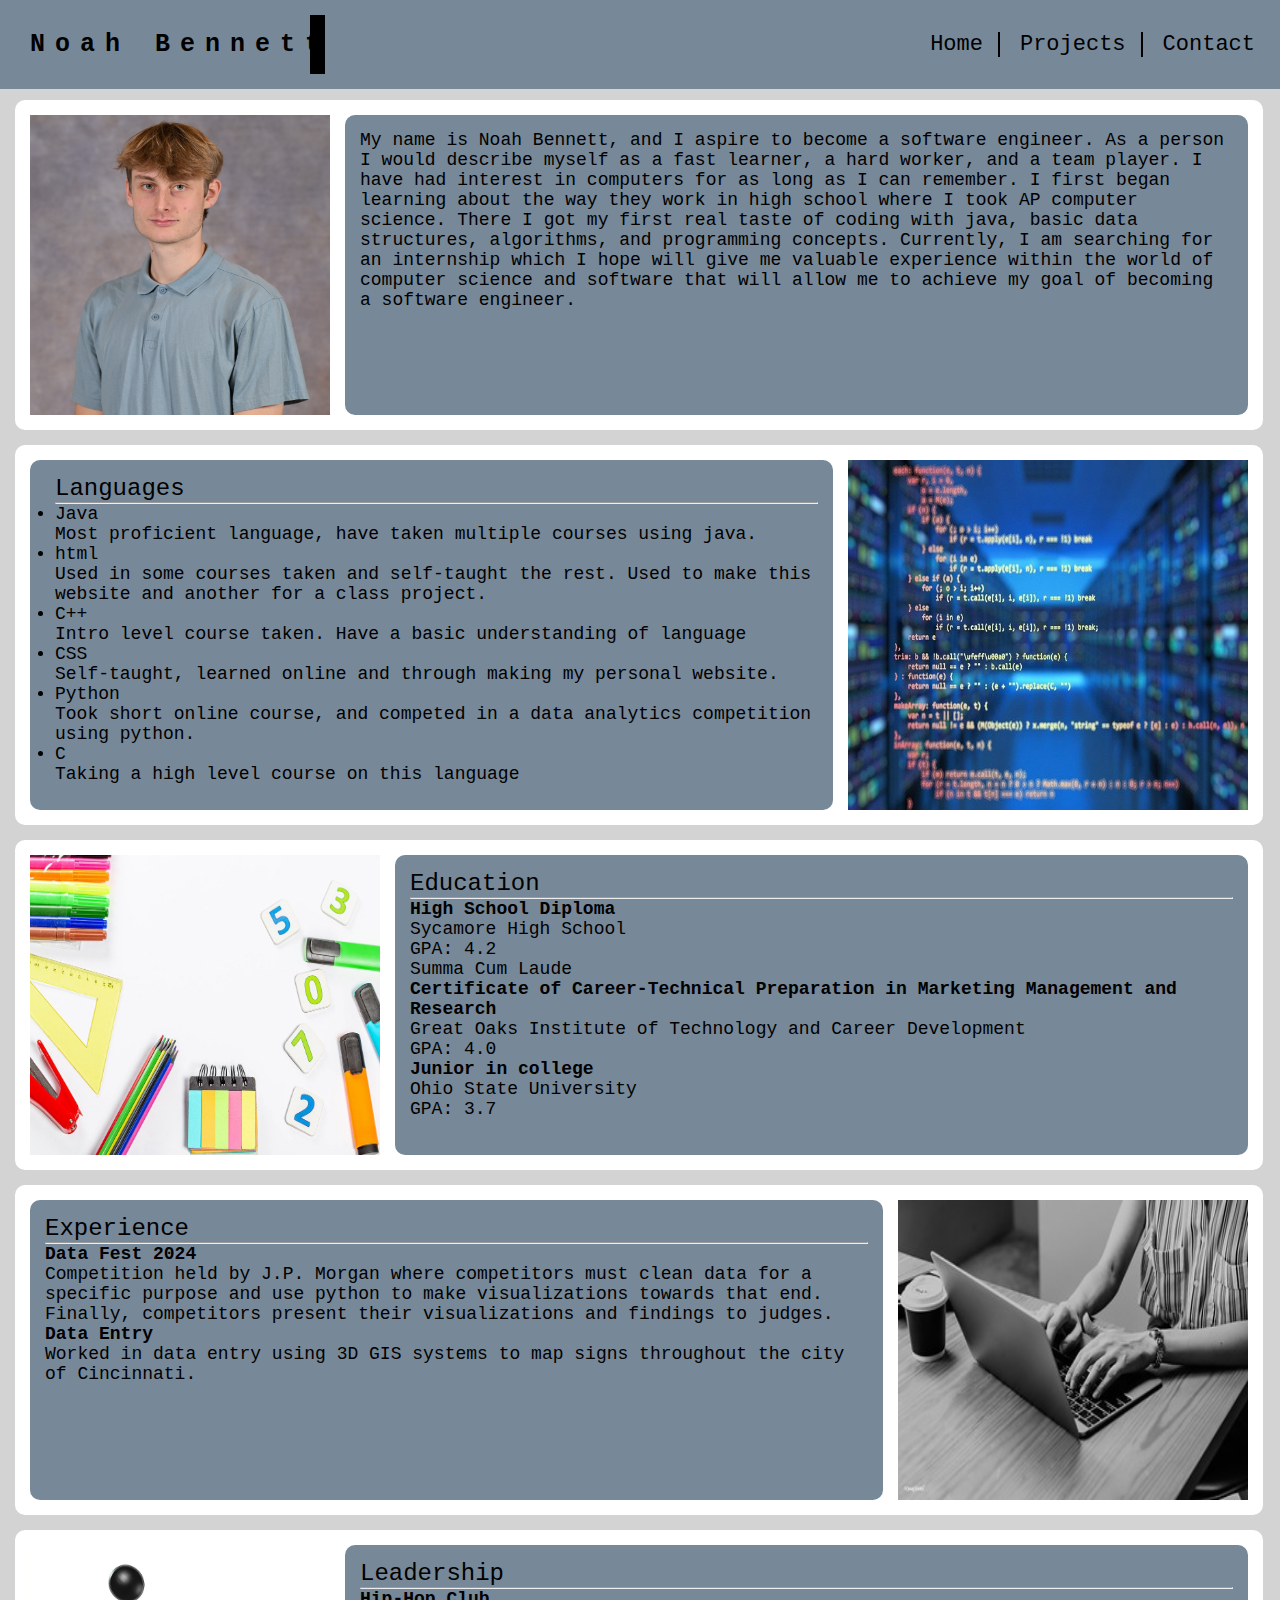
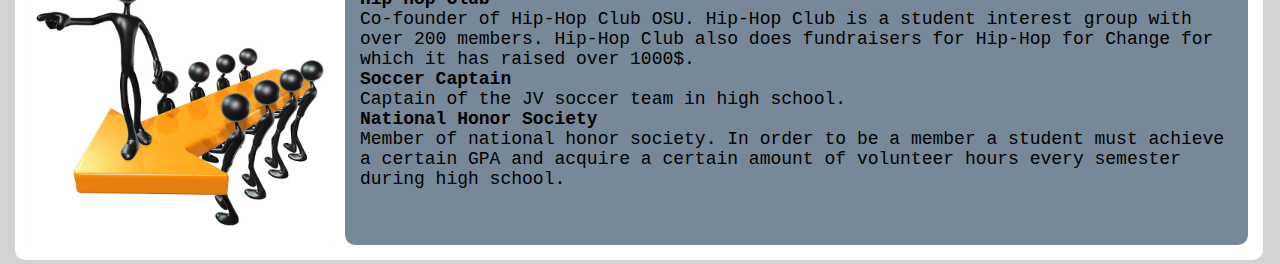
==== index.html @ b150de43 "Update and rename PersonalPage.html to index.html" ====
<!DOCTYPE html>
<html lang="en">
<head>
  <meta charset="UTF-8">
  <meta name="viewport" content="width=device-width, initial-scale=1.0">
  <title>Noah Bennett</title>
  <link rel="StyleSheet" href="StyleSheet.css">
</head>
<body style="background-color: lightgray;">

  <div class="navbar">
    <div class="header"> 
      <h2 class="hwords">Noah Bennett</h2> 
    </div>
      <ul class="buttons">
        <li class="homeli"><a class="homea" href="PersonalPage.html">Home</a></li>
        <li class="projects"><a class="proj" href="ProjectPage.html">Projects</a></li>
        <li class="contactp"><a class="contact" href="ContactPage.html">Contact</a></li>
      </ul>
    </div>

    <div class="picdesc">
        <img class="pic" src="ADG_5343.JPG" width="300" height="300"></img>
        <p class="desc">
            My name is Noah Bennett, and I aspire to become a software engineer. As a person I would 
            describe myself as a fast learner, a hard worker, and a team player. I have had interest 
            in computers for as long as I can remember. I first began learning about the way they work
            in high school where I took AP computer science. There I got my first real taste of coding 
            with java, basic data structures, algorithms, and programming concepts. Currently, I am
            searching for an internship which I hope will give me valuable experience within the world
            of computer science and software that will allow me to achieve my goal of becoming a
            software engineer. 
        </p>
    </div>

    <div class="languages">
        <ul class="langlist"> 
            Languages 
            <p><hr></p>
            <li class="lang">Java</li>
            <p style="font-size:18px">Most proficient language, have taken multiple courses using java.</p>
            <li class="lang">html</li>
            <p style="font-size:18px">Used in some courses taken and self-taught the rest. Used to
                make this website and another for a class project.
            </p>
            <li class="lang">C++</li>
            <p style="font-size:18px">Intro level course taken. Have a basic understanding of language</p>
            <li class="lang">CSS</li>
            <p style="font-size:18px"> Self-taught, learned online and through making my personal 
                website.
            </p>
            <li class="lang">Python</li>
            <p style="font-size:18px">Took short online course, and competed in a data analytics
                competition using python.
            </p>
            <li class="lang">C</li>
            <p style="font-size:18px">Taking a high level course on this language</p>
        </ul>
        <img class="pic2" src="CodingImage.JPG" width="400" height="350"></img>
    </div>

    <div class="education"> 
        <img src="SchoolSupplies.JPG" width="350" height="300"></img>
        <dl class="edlist">
            Education
            <p><hr></p>
            <dt class="diploma">High School Diploma</dt>
            <dd class="school">Sycamore High School</dd>
            <dd class="school">GPA: 4.2</dd>
            <dd class="school">Summa Cum Laude</dd>
            <dt class="diploma">Certificate of Career-Technical Preparation in Marketing Management and Research</dt>
            <dd class="school">Great Oaks Institute of Technology and Career Development</dd>
            <dd class="school">GPA: 4.0</dd>
            <dt class="diploma">Junior in college</dt>
            <dd class="school">Ohio State University</dd>
            <dd class="school">GPA: 3.7</dd>
        </dl>
    </div>

    <div class="experience">
        <dl class="explist">
            Experience
            <p><hr></p>
            <dt class="exp">Data Fest 2024</dt>
            <dd class="expinfo">Competition held by J.P. Morgan where competitors must clean data for a 
                specific purpose and use python to make visualizations towards that end. Finally, 
                competitors present their visualizations and findings to judges.</dd>
            <dt class="exp">Data Entry</dt>
            <dd class="expinfo">Worked in data entry using 3D GIS systems to map signs throughout
                the city of Cincinnati.
            </dd>
        </dl>
        <img src="WorkImage.JPG" width="350" height="300"></img>
    </div>

    <div class="leadership">
        <img src="Leadership.JPG" width="350" height="300"></img>
        <dl class="leadlist">
            Leadership
            <p><hr></p>
            <dt class="lead">Hip-Hop Club</dt>
            <dd class="leadinfo">Co-founder of Hip-Hop Club OSU. Hip-Hop Club is a student interest
                group with over 200 members. Hip-Hop Club also does fundraisers for Hip-Hop for Change
                for which it has raised over 1000$.
            </dd>
            <dt class="lead">Soccer Captain</dt>
            <dd class="leadinfo">Captain of the JV soccer team in high school.
            </dd>
            <dt class="lead">National Honor Society</dt>
            <dd class="leadinfo">Member of national honor society. In order to be a member a student must
                achieve a certain GPA and acquire a certain amount of volunteer hours every semester
                during high school.
            </dd>
        </dl>
    </div>
    
</body>
</html>
---- StyleSheet.css ----
*{
    margin:0;
    padding:0;
    box-sizing:border-box;
}

html,body{
    width: 100vw;
    max-width: 100%;
    min-height: 100vh;
}

body{
    overflow-x: hidden;
}

@media (max-width: 1512px) {
    html,body{
        overflow-x: hidden;
    }
    body{
        position:relative;
    }
}

@keyframes cursor {
    50% { border-color: transparent}
}

@keyframes typing {
    from {width: 0}
}

a:link{
    color: black;
}

a:visited{
    color: black;
}

a:hover{
    color: white;
}

.hwords{
    padding: 15px;
    font-size: 25px;
    letter-spacing: 10px;
    font-family: monospace;
    border-right: 15px solid;
    width: 310px;
    white-space: nowrap;
    overflow: hidden;
    animation: typing 2s steps(13),
    cursor 0.5s step-end infinite alternate;
}

.buttons{
    text-decoration: none;
    list-style: none;
    display: flex;
    flex-direction: row;
    overflow:auto;
}

.proj{
    text-decoration: none;
    font-family: monospace;
    font-size: 22px;
}

.projects{
    margin-left: 10px;
    margin-right: 10px;
    padding-right: 15px;
    border-right: 2px solid;
}

.homea{
    text-decoration: none;
    font-family: monospace;
    font-size: 22px;
}

.homeli{
    margin-left: 10px;
    margin-right: 10px;
    padding-right: 15px;
    border-right: 2px solid;
}

.contact{
    text-decoration: none;
    font-family: monospace;
    font-size: 22px;
}

.contactp{
    margin-left: 10px;
    margin-right: 10px;
}

.navbar{
    position: fixed;
    top: 0px;
    right: 0px;
    left: 0px;
    background-color: lightslategray;
    padding: 15px;
    display: flex;
    align-items: center;
    justify-content: space-between;
}

.pic {
    float: left;
    margin-right: 15px;
}
.picdesc{
    margin-left: 15px;
    display: flex;
    border-style: solid;
    width: 97.5%;
    margin-top: 100px;
    background-color: white;
    border-color: white;
    border-width: 15px;
    border-radius: 10px;
}

.desc{
    border-style: solid;
    overflow: hidden;
    font-size: 18px;
    font-family: monospace;
    border-color: lightslategray;
    background-color: lightslategray;
    border-width: 15px;
    border-radius: 10px;
}

.languages{
    border-style: solid;
    margin-left: 15px;
    margin-top: 15px;
    width: 97.5%;
    background-color: white;
    border-color: white;
    border-width: 15px;
    border-radius: 10px;
    overflow: hidden;
    display: flex;
    justify-content: space-between;
}

.langlist{
    border-width: 15px;
    border-radius: 10px;
    border-color: lightslategray;
    padding-left: 25px;
    padding-top: 15px;
    padding-right: 15px;
    padding-bottom: 15px;
    background-color: lightslategray;
    font-family: monospace;
    font-size: 24px;
    margin-right: 15px;
    overflow: hidden;
}

.lang{
    font-size: 18px;
}

.education{
    margin-left: 15px;
    display: flex;
    border-style: solid;
    width: 97.5%;
    margin-top: 15px;
    background-color: white;
    justify-content: space-between;
    border-color: white;
    border-width: 15px;
    border-radius: 10px;
}

.edlist{
    border-width: 15px;
    border-radius: 10px;
    border-color: lightslategray;
    padding: 15px;
    margin-left: 15px;
    background-color: lightslategray;
    font-family: monospace;
    font-size: 24px;
    overflow: hidden;
}

.school{
    font-size: 18px;
}

.diploma{
    font-size: 18px;
    font-weight: bold;
}

.experience{
    margin-left: 15px;
    display: flex;
    border-style: solid;
    width: 97.5%;
    margin-top: 15px;
    background-color: white;
    justify-content: space-between;
    border-color: white;
    border-width: 15px;
    border-radius: 10px;
}

.explist{
    border-width: 15px;
    border-radius: 10px;
    border-color: lightslategray;
    padding: 15px;
    margin-right: 15px;
    background-color: lightslategray;
    font-family: monospace;
    font-size: 24px;
    overflow: hidden;
}

.exp{
    font-size: 18px;
    font-weight: bold;
}

.expinfo{
    font-size: 18px;
}

.leadership{
    margin-left: 15px;
    display: flex;
    border-style: solid;
    width: 97.5%;
    margin-top: 15px;
    background-color: white;
    justify-content: space-between;
    border-color: white;
    border-width: 15px;
    border-radius: 10px;
}

.leadlist{
    border-width: 15px;
    border-radius: 10px;
    border-color: lightslategray;
    padding: 15px;
    margin-left: 15px;
    background-color: lightslategray;
    font-family: monospace;
    font-size: 24px;
    overflow: hidden;
}

.lead{
    font-size: 18px;
    font-weight: bold;
}

.leadinfo{
    font-size: 18px;
}

.contactdesc{
    margin-top: 100px;
    margin-left: 15px;
    margin-bottom: 15px;
    font-size: 18px;
    font-family: monospace;
    border-style: solid;
    width: 97.5%;
    background-color: white;
    border-color: white;
    border-width: 15px;
    border-radius: 10px;
}

.emailform {
    background-color: white;
    margin-left: 15px;
    padding: 10px;
    border-radius: 10px;
    width: 97.5%;
    margin: auto;
}

.contacttextbox {
    font-family: monospace;
    display: block;
    width: 100%;
    margin-top: 10px;
    font-size: 18px;
}

.contactor{
    width: 100%;
}

.contactor::placeholder{
    font-family: monospace;
}

.contactoremail{
    width: 100%;
}

.contactoremail::placeholder{
    font-family: monospace;
}

.contactmessage {
    font-family: monospace;
    width: 100%;
    padding: 8px;
    margin-top: 5px;
    margin-bottom: 10px;
    border-radius: 5px;
    border: 1px solid #ccc;
    box-sizing: border-box;
}

.sendbutton {
    font-family: monospace;
    width: 100%;
    padding: 10px;
    background-color: lightslategray;
    color: white;
    border: none;
    border-radius: 5px;
    cursor: pointer;
}

.sendbutton:hover {
    background-color: lightgray;
}

.projectspage{
    margin-top: 100px;
    margin-left: 15px;
    border-style: solid;
    width: 97.5%;
    background-color: white;
    border-color: white;
    border-width: 15px;
    border-radius: 10px;
}

.projsection{
    margin-bottom: 15px;
    border-width: 15px;
    border-radius: 10px;
    border-color: lightslategray;
    padding: 15px;
    background-color: lightslategray;
    overflow: hidden;
}

.projhead{
    font-size: 24px;
    font-family: monospace;
}

.projdesc{
    font-size: 18px;
    font-family: monospace;
}
.projpic{
    margin-right: 15px;
    float: left;
}
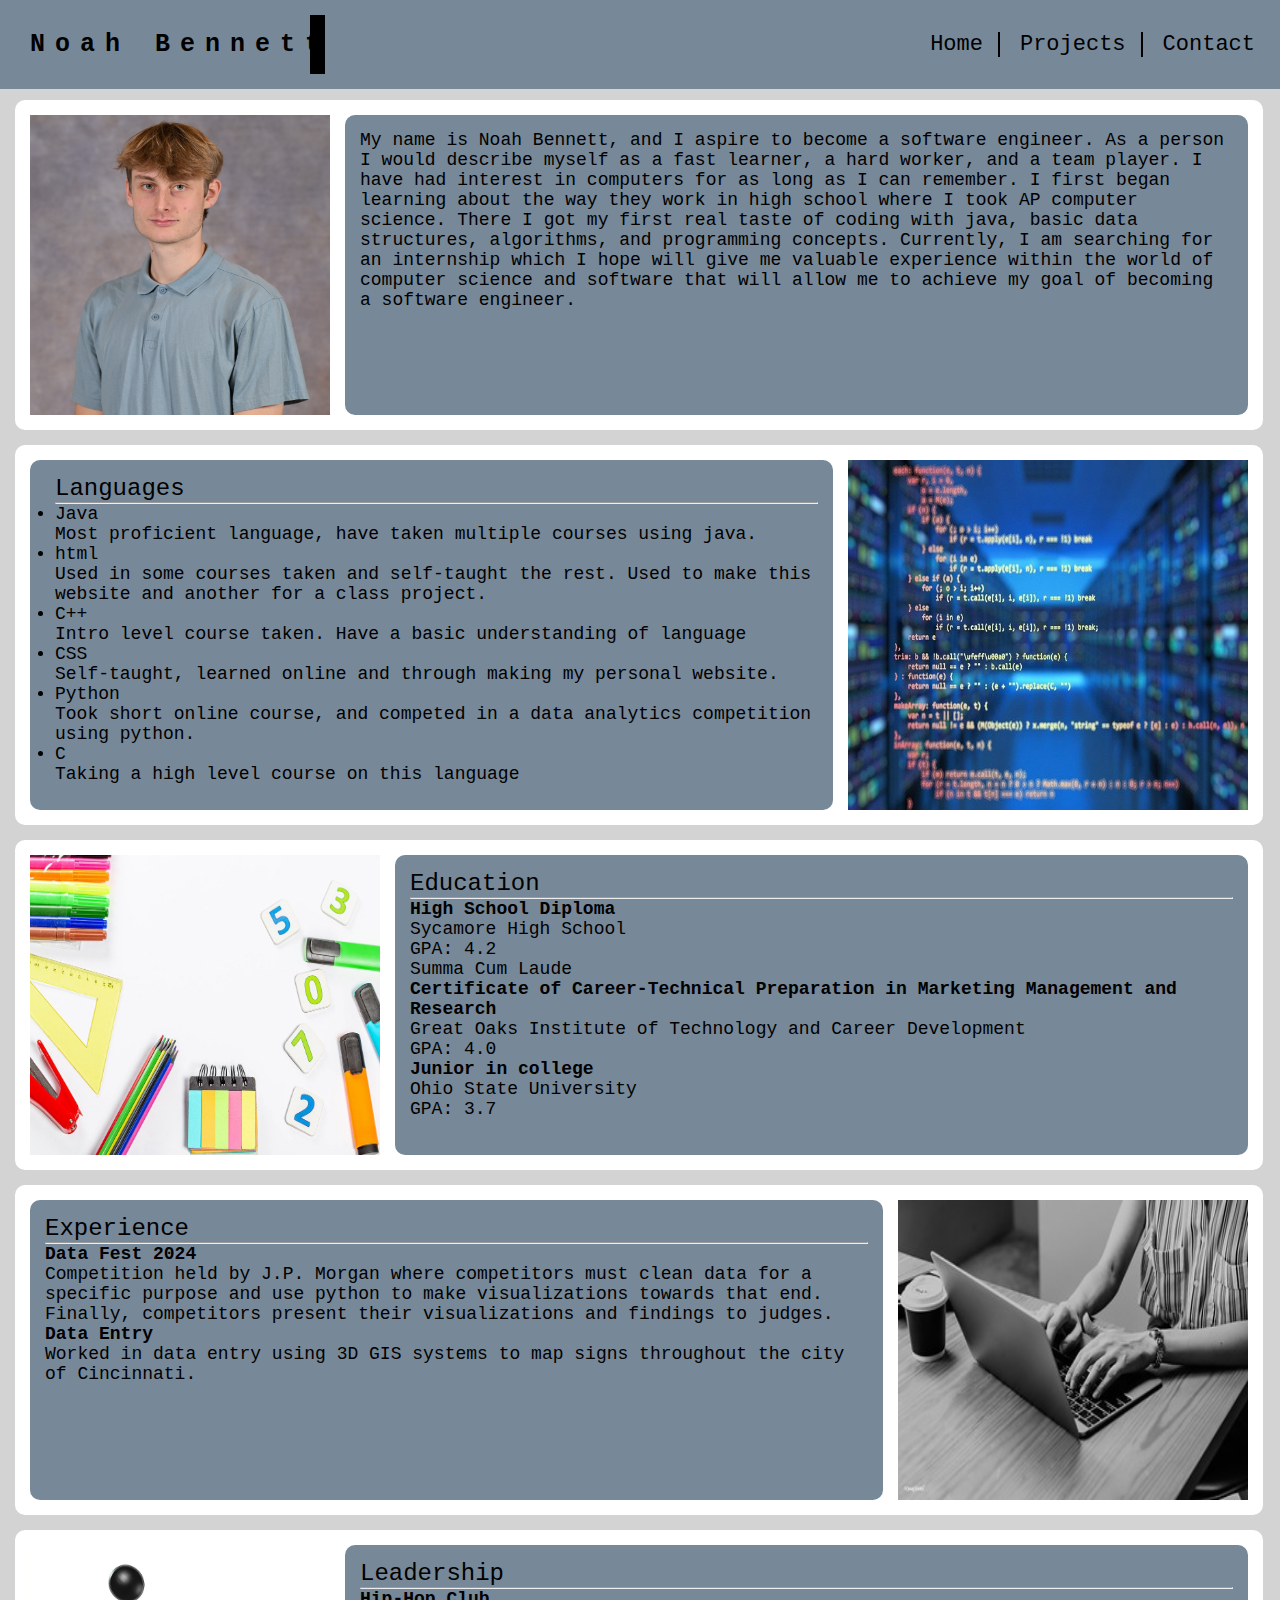
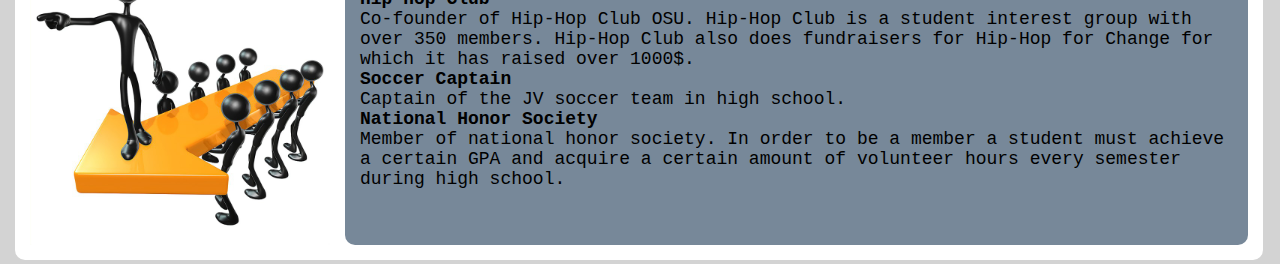
==== commit efa57d63: "Update index.html" ====
--- a/index.html
+++ b/index.html
@@ -13,14 +13,14 @@
       <h2 class="hwords">Noah Bennett</h2> 
     </div>
       <ul class="buttons">
-        <li class="homeli"><a class="homea" href="PersonalPage.html">Home</a></li>
+        <li class="homeli"><a class="homea" href="index.html">Home</a></li>
         <li class="projects"><a class="proj" href="ProjectPage.html">Projects</a></li>
         <li class="contactp"><a class="contact" href="ContactPage.html">Contact</a></li>
       </ul>
     </div>
 
     <div class="picdesc">
-        <img class="pic" src="ADG_5343.JPG" width="300" height="300"></img>
+        <img class="pic" src="Pictures/ADG_5343.JPG" width="300" height="300"></img>
         <p class="desc">
             My name is Noah Bennett, and I aspire to become a software engineer. As a person I would 
             describe myself as a fast learner, a hard worker, and a team player. I have had interest 
@@ -56,11 +56,11 @@
             <li class="lang">C</li>
             <p style="font-size:18px">Taking a high level course on this language</p>
         </ul>
-        <img class="pic2" src="CodingImage.JPG" width="400" height="350"></img>
+        <img class="pic2" src="Pictures/CodingImage.JPG" width="400" height="350"></img>
     </div>
 
     <div class="education"> 
-        <img src="SchoolSupplies.JPG" width="350" height="300"></img>
+        <img src="Pictures/SchoolSupplies.JPG" width="350" height="300"></img>
         <dl class="edlist">
             Education
             <p><hr></p>
@@ -90,17 +90,17 @@
                 the city of Cincinnati.
             </dd>
         </dl>
-        <img src="WorkImage.JPG" width="350" height="300"></img>
+        <img src="Pictures/WorkImage.JPG" width="350" height="300"></img>
     </div>
 
     <div class="leadership">
-        <img src="Leadership.JPG" width="350" height="300"></img>
+        <img src="Pictures/Leadership.JPG" width="350" height="300"></img>
         <dl class="leadlist">
             Leadership
             <p><hr></p>
             <dt class="lead">Hip-Hop Club</dt>
             <dd class="leadinfo">Co-founder of Hip-Hop Club OSU. Hip-Hop Club is a student interest
-                group with over 200 members. Hip-Hop Club also does fundraisers for Hip-Hop for Change
+                group with over 350 members. Hip-Hop Club also does fundraisers for Hip-Hop for Change
                 for which it has raised over 1000$.
             </dd>
             <dt class="lead">Soccer Captain</dt>
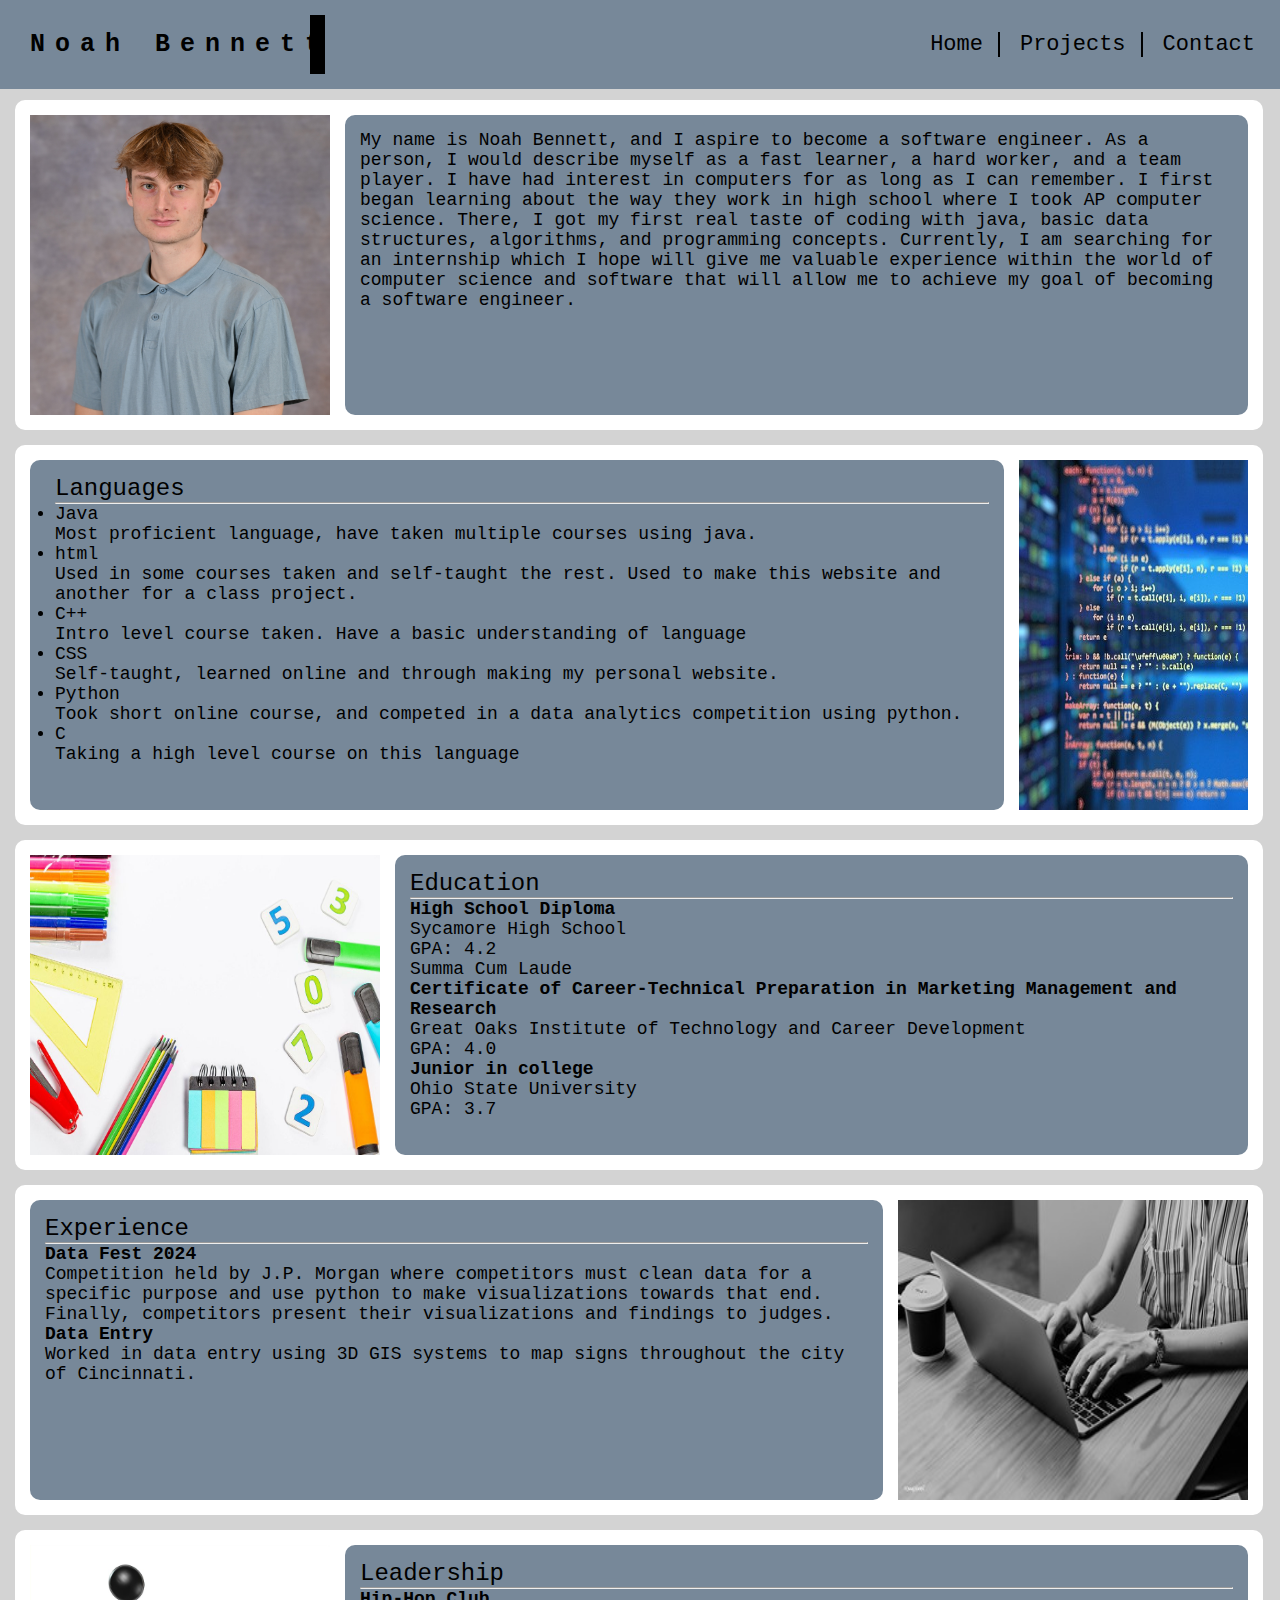
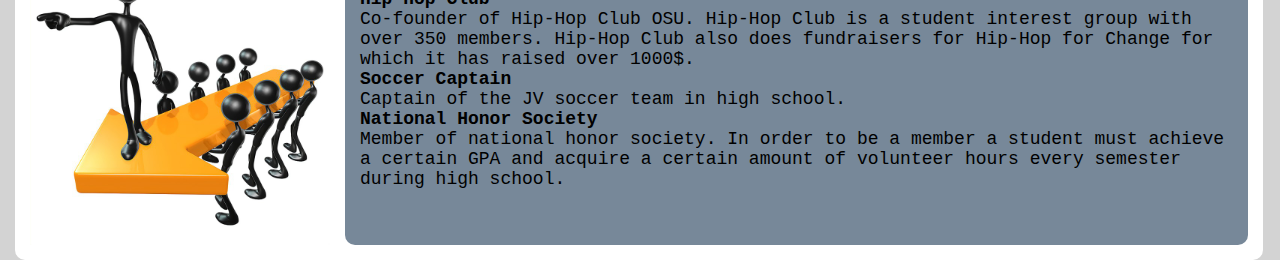
==== commit 49815f62: "Update index.html" ====
--- a/index.html
+++ b/index.html
@@ -22,10 +22,10 @@
     <div class="picdesc">
         <img class="pic" src="Pictures/ADG_5343.JPG" width="300" height="300"></img>
         <p class="desc">
-            My name is Noah Bennett, and I aspire to become a software engineer. As a person I would 
+            My name is Noah Bennett, and I aspire to become a software engineer. As a person, I would 
             describe myself as a fast learner, a hard worker, and a team player. I have had interest 
             in computers for as long as I can remember. I first began learning about the way they work
-            in high school where I took AP computer science. There I got my first real taste of coding 
+            in high school where I took AP computer science. There, I got my first real taste of coding 
             with java, basic data structures, algorithms, and programming concepts. Currently, I am
             searching for an internship which I hope will give me valuable experience within the world
             of computer science and software that will allow me to achieve my goal of becoming a
@@ -56,7 +56,7 @@
             <li class="lang">C</li>
             <p style="font-size:18px">Taking a high level course on this language</p>
         </ul>
-        <img class="pic2" src="Pictures/CodingImage.JPG" width="400" height="350"></img>
+        <img class="langpic" src="Pictures/CodingImage.JPG" width="400" height="350"></img>
     </div>
 
     <div class="education"> 
--- a/StyleSheet.css
+++ b/StyleSheet.css
@@ -151,7 +151,6 @@
     border-radius: 10px;
     overflow: hidden;
     display: flex;
-    justify-content: space-between;
 }
 
 .langlist{
@@ -167,6 +166,7 @@
     font-size: 24px;
     margin-right: 15px;
     overflow: hidden;
+    min-width: 80%;
 }
 
 .lang{
@@ -180,7 +180,6 @@
     width: 97.5%;
     margin-top: 15px;
     background-color: white;
-    justify-content: space-between;
     border-color: white;
     border-width: 15px;
     border-radius: 10px;
@@ -191,6 +190,7 @@
     border-radius: 10px;
     border-color: lightslategray;
     padding: 15px;
+    width: 100%;
     margin-left: 15px;
     background-color: lightslategray;
     font-family: monospace;
@@ -214,7 +214,6 @@
     width: 97.5%;
     margin-top: 15px;
     background-color: white;
-    justify-content: space-between;
     border-color: white;
     border-width: 15px;
     border-radius: 10px;
@@ -248,7 +247,6 @@
     width: 97.5%;
     margin-top: 15px;
     background-color: white;
-    justify-content: space-between;
     border-color: white;
     border-width: 15px;
     border-radius: 10px;
